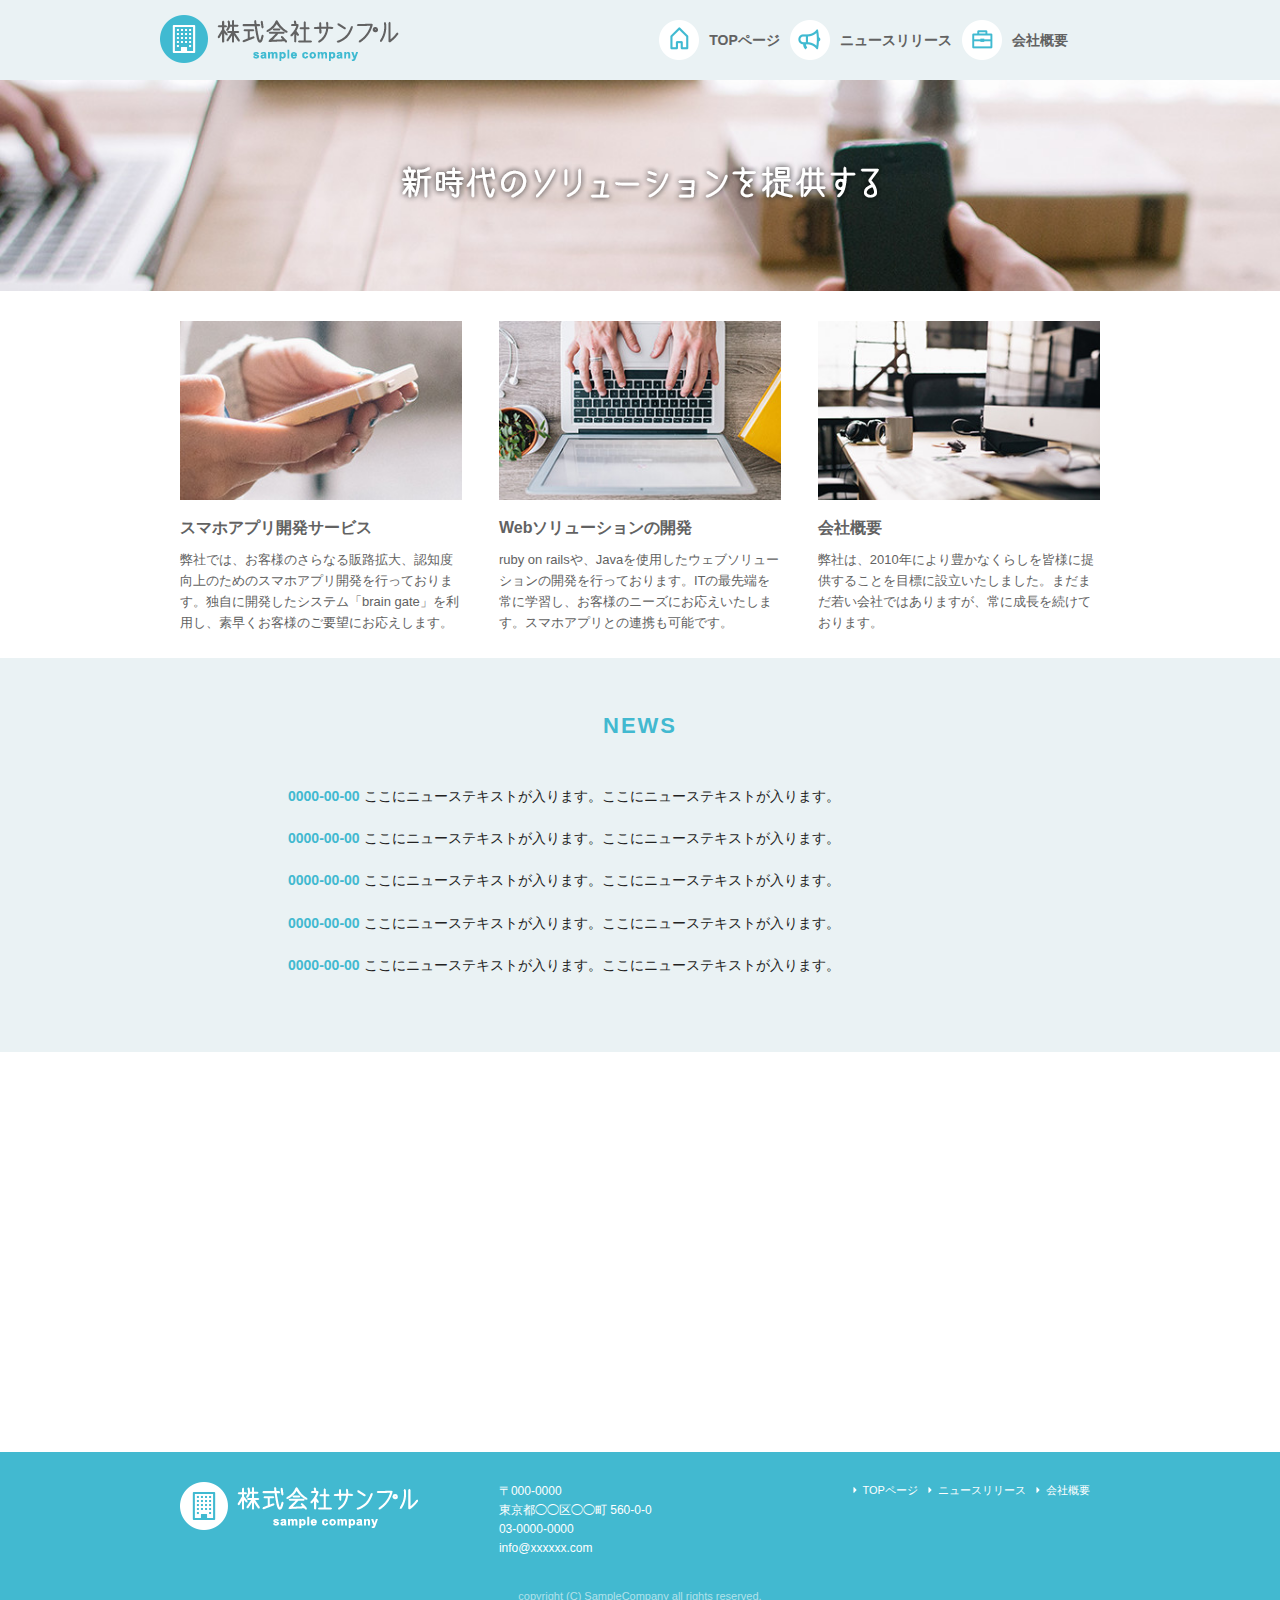
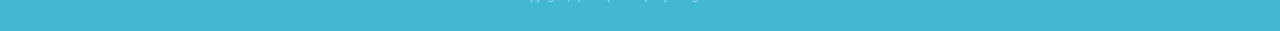
==== index.html @ c4a56c85 "first commit" ====
<!DOCTYPE html>
<html lang="ja">
<head>

  <!-- Basic Page Needs
  –––––––––––––––––––––––––––––––––––––––––––––––––– -->
  <meta charset="utf-8">
  <title>株式会社サンプル</title>
  <meta name="description" content="">
  <meta name="author" content="">

  <!-- Mobile Specific Metas
  –––––––––––––––––––––––––––––––––––––––––––––––––– -->
  <meta name="viewport" content="width=device-width, initial-scale=1">

  <!-- CSS
  –––––––––––––––––––––––––––––––––––––––––––––––––– -->
  <link rel="stylesheet" href="css/normalize.css">
  <link rel="stylesheet" href="css/skeleton.css">
  <link rel="stylesheet" href="css/sample.css">
  
  <!-- Favicon
  –––––––––––––––––––––––––––––––––––––––––––––––––– -->
  <link rel="icon" type="image/png" href="images/favicon.png">

</head>

<body>
<header>
  <div id="header_in" class="container">
    <div class="row">
      <div class="six columns logo">

       <a href="index.html"> <img class="u-max-full-width" src="images/top/logo.png" alt="株式会社サンプル" srcset="images/top/logo@2x.png 2x" /></a>

      </div>
      <div class="six columns navi">

        <div class="sp_navi">
          <img id="sp_navi_btn" class="u-max-full-width" src="images/top/sp_navi.png" alt="sp_navi" srcset="images/top/sp_navi@2x.png 2x" />

          <ul class="sp_navi_li">
            <li><a href="index.html">TOPページ</a></li>
            <li><a href="news.html">ニュースリリース</a></li>
            <li><a href="company.html">会社概要</a></li>
          </ul>
        </div>
        <!-- sp_navi -->
        
<div class="pc_navi">

  <ul class="pc_navi_li">
    <li class="navi_toppage"><a href="index.html">TOPページ</a></li>
    <li class="navi_news"><a href="news.html">ニュースリリース</a></li>
    <li class="navi_company"><a href="company.html">会社概要</a></li>
  </ul>

</div>
<!-- pc_navi -->
      </div>
    </div>
    <!-- row -->
  </div>
  <!-- header_in -->
</header>

<div id="cover_area">
  <div class="container">
    <div class="twelve columns">
      <img class="u-max-full-width" src="images/top/cover_read.png" alt="新時代のソリューションを提供する" srcset="images/top/cover_read@2x.png 2x" />
    </div>
  </div>
</div>
<!-- #cover -->

<div id="service_area">

  <div class="container">
    <div class="row">

      <div class="four columns">

        <img class="u-max-full-width" src="images/top/service_01.jpg" alt="スマホアプリ開発サービス" srcset="images/top/service_01@2x.jpg 2x" />

        <div class="service_title">スマホアプリ開発サービス</div>
        <p>弊社では、お客様のさらなる販路拡大、認知度向上のためのスマホアプリ開発を行っております。独自に開発したシステム「brain gate」を利用し、素早くお客様のご要望にお応えします。</p>

      </div><!-- column -->
      <div class="four columns">

        <img class="u-max-full-width" src="images/top/service_02.jpg" alt="Webソリューションの開発" srcset="images/top/service_02@2x.jpg 2x" />

        <div class="service_title">Webソリューションの開発</div>
        <p>ruby on railsや、Javaを使用したウェブソリューションの開発を行っております。ITの最先端を常に学習し、お客様のニーズにお応えいたします。スマホアプリとの連携も可能です。</p>

      </div><!-- column -->
      <div class="four columns">

        <img class="u-max-full-width" src="images/top/service_03.jpg" alt="会社概要" srcset="images/top/service_03@2x.jpg 2x" />

        <div class="service_title">会社概要</div>
        <p>弊社は、2010年により豊かなくらしを皆様に提供することを目標に設立いたしました。まだまだ若い会社ではありますが、常に成長を続けております。</p>

      </div><!-- column -->

    </div>
  </div>

</div>
<!-- #service_area -->

<div id="news_area">

  <div class="container">
    <div class="row">

      <div class="twelve columns">

        <div class="news_title">NEWS</div>

        <ul class="news_lists">
          <li><span>0000-00-00</span> ここにニューステキストが入ります。ここにニューステキストが入ります。</li>
          <li><span>0000-00-00</span> ここにニューステキストが入ります。ここにニューステキストが入ります。</li>
          <li><span>0000-00-00</span> ここにニューステキストが入ります。ここにニューステキストが入ります。</li>
          <li><span>0000-00-00</span> ここにニューステキストが入ります。ここにニューステキストが入ります。</li>
          <li><span>0000-00-00</span> ここにニューステキストが入ります。ここにニューステキストが入ります。</li>
        </ul>

      </div>

    </div>
  </div>

</div>
<!-- #news_area -->

<div id="googlemap_area">
  <script src="//maps.google.com/maps/api/js?key=AIzaSyBWyRD8Kq7V8aBU4rrot6uuLHcrFVmRZrw"></script>
  <script type="text/javascript">
  function googleMap() {
    var latlng = new google.maps.LatLng(35.6694293,139.7189323);/* 座標 */
    var myOptions = {
      zoom: 16, /*拡大比率*/
      center: latlng,
      scrollwheel: false,
      disableDoubleClickZoom: true,
      draggable: false,
      mapTypeControlOptions: { mapTypeIds: ['style', google.maps.MapTypeId.ROADMAP] }
    };
    var map = new google.maps.Map(document.getElementById('map1'), myOptions);
    /*アイコン設定*/
    var icon = new google.maps.MarkerImage('images/top/pin.png',/*画像url*/
        new google.maps.Size(48,56),/*アイコンサイズ*/
        new google.maps.Point(0,0)/*アイコン位置*/
    );
    var markerOptions = {
      position: latlng,
      map: map,
      icon: icon,
      title: '株式会社サンプル',/*タイトル*/
      animation: google.maps.Animation.DROP/*アニメーション*/
    };
    var marker = new google.maps.Marker(markerOptions);
    /*取得スタイルの貼り付け*/
    var styleOptions = [
      {
        "stylers": [
          { "hue": '#eaf2f4' }
        ]
      }
    ];
    var styledMapOptions = { name: '株式会社サンプル' }/*地図右上のタイトル*/
    var sampleType = new google.maps.StyledMapType(styleOptions, styledMapOptions);
    map.mapTypes.set('style', sampleType);
    map.setMapTypeId('style');
  };
  google.maps.event.addDomListener(window, 'load', function() {
      googleMap();
  });
  </script>
  <div id="map1" style="width:100%; height:400px; margin:0 auto;"></div>
</div>
<!-- #googlemap_area -->

<footer>
  <div class="container">
    <div class="row">
      <div class="four columns sp">
        <img class="u-max-full-width" src="images/top/footer_logo.png" alt="株式会社サンプル" srcset="images/top/footer_logo@2x.png 2x" />
      </div>
      <!-- columns -->
      <div class="four columns foot_address sp">
        〒000-0000<br />
        東京都◯◯区◯◯町 560-0-0<br />
        03-0000-0000<br />
        info@xxxxxx.com
      </div>
      <!-- columns -->
      <div class="four columns">
        <ul class="foot_navi">
          <li><a href="">TOPページ</a></li>
          <li><a href="">ニュースリリース</a></li>
          <li><a href="">会社概要</a></li>
        </ul>
      </div>
      <!-- columns -->
    </div>
    <!-- row -->

    <div class="row">
      <div class="twelve columns sp">
        <p class="copy">copyright (C) SampleCompany all rights reserved.</p>
      </div>
      <!-- columns -->
    </div>
    <!-- row -->
  </div>
</footer>
<!-- //footer -->
<script type="text/javascript" src="//ajax.googleapis.com/ajax/libs/jquery/1.10.2/jquery.min.js"></script>
<script>
  $(function(){
    $(document).ready(function(){

      $("#sp_navi_btn").click(function () {
        $(this).next().slideToggle();
      });

    });
  });

</script>



</body>

</html>
---- css/skeleton.css ----
/*
* Skeleton V2.0.4
* Copyright 2014, Dave Gamache
* www.getskeleton.com
* Free to use under the MIT license.
* http://www.opensource.org/licenses/mit-license.php
* 12/29/2014
*/


/* Table of contents
––––––––––––––––––––––––––––––––––––––––––––––––––
- Grid
- Base Styles
- Typography
- Links
- Buttons
- Forms
- Lists
- Code
- Tables
- Spacing
- Utilities
- Clearing
- Media Queries
*/


/* Grid
–––––––––––––––––––––––––––––––––––––––––––––––––– */
.container {
  position: relative;
  width: 100%;
  max-width: 960px;
  margin: 0 auto;
  padding: 0 20px;
  box-sizing: border-box; }
.column,
.columns {
  width: 100%;
  float: left;
  box-sizing: border-box; }

/* For devices larger than 400px */
@media (min-width: 400px) {
  .container {
    width: 85%;
    padding: 0; }
}

/* For devices larger than 550px */
@media (min-width: 550px) {
  .container {
    width: 80%; }
  .column,
  .columns {
    margin-left: 4%; }
  .column:first-child,
  .columns:first-child {
    margin-left: 0; }

  .one.column,
  .one.columns                    { width: 4.66666666667%; }
  .two.columns                    { width: 13.3333333333%; }
  .three.columns                  { width: 22%;            }
  .four.columns                   { width: 30.6666666667%; }
  .five.columns                   { width: 39.3333333333%; }
  .six.columns                    { width: 48%;            }
  .seven.columns                  { width: 56.6666666667%; }
  .eight.columns                  { width: 65.3333333333%; }
  .nine.columns                   { width: 74.0%;          }
  .ten.columns                    { width: 82.6666666667%; }
  .eleven.columns                 { width: 91.3333333333%; }
  .twelve.columns                 { width: 100%; margin-left: 0; }

  .one-third.column               { width: 30.6666666667%; }
  .two-thirds.column              { width: 65.3333333333%; }

  .one-half.column                { width: 48%; }

  /* Offsets */
  .offset-by-one.column,
  .offset-by-one.columns          { margin-left: 8.66666666667%; }
  .offset-by-two.column,
  .offset-by-two.columns          { margin-left: 17.3333333333%; }
  .offset-by-three.column,
  .offset-by-three.columns        { margin-left: 26%;            }
  .offset-by-four.column,
  .offset-by-four.columns         { margin-left: 34.6666666667%; }
  .offset-by-five.column,
  .offset-by-five.columns         { margin-left: 43.3333333333%; }
  .offset-by-six.column,
  .offset-by-six.columns          { margin-left: 52%;            }
  .offset-by-seven.column,
  .offset-by-seven.columns        { margin-left: 60.6666666667%; }
  .offset-by-eight.column,
  .offset-by-eight.columns        { margin-left: 69.3333333333%; }
  .offset-by-nine.column,
  .offset-by-nine.columns         { margin-left: 78.0%;          }
  .offset-by-ten.column,
  .offset-by-ten.columns          { margin-left: 86.6666666667%; }
  .offset-by-eleven.column,
  .offset-by-eleven.columns       { margin-left: 95.3333333333%; }

  .offset-by-one-third.column,
  .offset-by-one-third.columns    { margin-left: 34.6666666667%; }
  .offset-by-two-thirds.column,
  .offset-by-two-thirds.columns   { margin-left: 69.3333333333%; }

  .offset-by-one-half.column,
  .offset-by-one-half.columns     { margin-left: 52%; }

}


/* Base Styles
–––––––––––––––––––––––––––––––––––––––––––––––––– */
/* NOTE
html is set to 62.5% so that all the REM measurements throughout Skeleton
are based on 10px sizing. So basically 1.5rem = 15px :) */
html {
  font-size: 62.5%; }
body {
  font-size: 1.5em; /* currently ems cause chrome bug misinterpreting rems on body element */
  line-height: 1.6;
  font-weight: 400;
  font-family: "Raleway", "HelveticaNeue", "Helvetica Neue", Helvetica, Arial, sans-serif;
  color: #222; }


/* Typography
–––––––––––––––––––––––––––––––––––––––––––––––––– */
h1, h2, h3, h4, h5, h6 {
  margin-top: 0;
  margin-bottom: 2rem;
  font-weight: 300; }
h1 { font-size: 4.0rem; line-height: 1.2;  letter-spacing: -.1rem;}
h2 { font-size: 3.6rem; line-height: 1.25; letter-spacing: -.1rem; }
h3 { font-size: 3.0rem; line-height: 1.3;  letter-spacing: -.1rem; }
h4 { font-size: 2.4rem; line-height: 1.35; letter-spacing: -.08rem; }
h5 { font-size: 1.8rem; line-height: 1.5;  letter-spacing: -.05rem; }
h6 { font-size: 1.5rem; line-height: 1.6;  letter-spacing: 0; }

/* Larger than phablet */
@media (min-width: 550px) {
  h1 { font-size: 5.0rem; }
  h2 { font-size: 4.2rem; }
  h3 { font-size: 3.6rem; }
  h4 { font-size: 3.0rem; }
  h5 { font-size: 2.4rem; }
  h6 { font-size: 1.5rem; }
}

p {
  margin-top: 0; }


/* Links
–––––––––––––––––––––––––––––––––––––––––––––––––– */
a {
  color: #1EAEDB; }
a:hover {
  color: #0FA0CE; }


/* Buttons
–––––––––––––––––––––––––––––––––––––––––––––––––– */
.button,
button,
input[type="submit"],
input[type="reset"],
input[type="button"] {
  display: inline-block;
  height: 38px;
  padding: 0 30px;
  color: #555;
  text-align: center;
  font-size: 11px;
  font-weight: 600;
  line-height: 38px;
  letter-spacing: .1rem;
  text-transform: uppercase;
  text-decoration: none;
  white-space: nowrap;
  background-color: transparent;
  border-radius: 4px;
  border: 1px solid #bbb;
  cursor: pointer;
  box-sizing: border-box; }
.button:hover,
button:hover,
input[type="submit"]:hover,
input[type="reset"]:hover,
input[type="button"]:hover,
.button:focus,
button:focus,
input[type="submit"]:focus,
input[type="reset"]:focus,
input[type="button"]:focus {
  color: #333;
  border-color: #888;
  outline: 0; }
.button.button-primary,
button.button-primary,
input[type="submit"].button-primary,
input[type="reset"].button-primary,
input[type="button"].button-primary {
  color: #FFF;
  background-color: #33C3F0;
  border-color: #33C3F0; }
.button.button-primary:hover,
button.button-primary:hover,
input[type="submit"].button-primary:hover,
input[type="reset"].button-primary:hover,
input[type="button"].button-primary:hover,
.button.button-primary:focus,
button.button-primary:focus,
input[type="submit"].button-primary:focus,
input[type="reset"].button-primary:focus,
input[type="button"].button-primary:focus {
  color: #FFF;
  background-color: #1EAEDB;
  border-color: #1EAEDB; }


/* Forms
–––––––––––––––––––––––––––––––––––––––––––––––––– */
input[type="email"],
input[type="number"],
input[type="search"],
input[type="text"],
input[type="tel"],
input[type="url"],
input[type="password"],
textarea,
select {
  height: 38px;
  padding: 6px 10px; /* The 6px vertically centers text on FF, ignored by Webkit */
  background-color: #fff;
  border: 1px solid #D1D1D1;
  border-radius: 4px;
  box-shadow: none;
  box-sizing: border-box; }
/* Removes awkward default styles on some inputs for iOS */
input[type="email"],
input[type="number"],
input[type="search"],
input[type="text"],
input[type="tel"],
input[type="url"],
input[type="password"],
textarea {
  -webkit-appearance: none;
     -moz-appearance: none;
          appearance: none; }
textarea {
  min-height: 65px;
  padding-top: 6px;
  padding-bottom: 6px; }
input[type="email"]:focus,
input[type="number"]:focus,
input[type="search"]:focus,
input[type="text"]:focus,
input[type="tel"]:focus,
input[type="url"]:focus,
input[type="password"]:focus,
textarea:focus,
select:focus {
  border: 1px solid #33C3F0;
  outline: 0; }
label,
legend {
  display: block;
  margin-bottom: .5rem;
  font-weight: 600; }
fieldset {
  padding: 0;
  border-width: 0; }
input[type="checkbox"],
input[type="radio"] {
  display: inline; }
label > .label-body {
  display: inline-block;
  margin-left: .5rem;
  font-weight: normal; }


/* Lists
–––––––––––––––––––––––––––––––––––––––––––––––––– */
ul {
  list-style: circle inside; }
ol {
  list-style: decimal inside; }
ol, ul {
  padding-left: 0;
  margin-top: 0; }
ul ul,
ul ol,
ol ol,
ol ul {
  margin: 1.5rem 0 1.5rem 3rem;
  font-size: 90%; }
li {
  margin-bottom: 1rem; }


/* Code
–––––––––––––––––––––––––––––––––––––––––––––––––– */
code {
  padding: .2rem .5rem;
  margin: 0 .2rem;
  font-size: 90%;
  white-space: nowrap;
  background: #F1F1F1;
  border: 1px solid #E1E1E1;
  border-radius: 4px; }
pre > code {
  display: block;
  padding: 1rem 1.5rem;
  white-space: pre; }


/* Tables
–––––––––––––––––––––––––––––––––––––––––––––––––– */
th,
td {
  padding: 12px 15px;
  text-align: left;
  border-bottom: 1px solid #E1E1E1; }
th:first-child,
td:first-child {
  padding-left: 0; }
th:last-child,
td:last-child {
  padding-right: 0; }


/* Spacing
–––––––––––––––––––––––––––––––––––––––––––––––––– */
button,
.button {
  margin-bottom: 1rem; }
input,
textarea,
select,
fieldset {
  margin-bottom: 1.5rem; }
pre,
blockquote,
dl,
figure,
table,
p,
ul,
ol,
form {
  margin-bottom: 2.5rem; }


/* Utilities
–––––––––––––––––––––––––––––––––––––––––––––––––– */
.u-full-width {
  width: 100%;
  box-sizing: border-box; }
.u-max-full-width {
  max-width: 100%;
  box-sizing: border-box; }
.u-pull-right {
  float: right; }
.u-pull-left {
  float: left; }


/* Misc
–––––––––––––––––––––––––––––––––––––––––––––––––– */
hr {
  margin-top: 3rem;
  margin-bottom: 3.5rem;
  border-width: 0;
  border-top: 1px solid #E1E1E1; }


/* Clearing
–––––––––––––––––––––––––––––––––––––––––––––––––– */

/* Self Clearing Goodness */
.container:after,
.row:after,
.u-cf {
  content: "";
  display: table;
  clear: both; }


/* Media Queries
–––––––––––––––––––––––––––––––––––––––––––––––––– */
/*
Note: The best way to structure the use of media queries is to create the queries
near the relevant code. For example, if you wanted to change the styles for buttons
on small devices, paste the mobile query code up in the buttons section and style it
there.
*/


/* Larger than mobile */
@media (min-width: 400px) {}

/* Larger than phablet (also point when grid becomes active) */
@media (min-width: 550px) {}

/* Larger than tablet */
@media (min-width: 750px) {}

/* Larger than desktop */
@media (min-width: 1000px) {}

/* Larger than Desktop HD */
@media (min-width: 1200px) {}
---- css/sample.css ----
html {
  font-size: 62.5%; }

header {
  background: #eaf2f4; }
  header #header_in {
    padding-top: 10px;
    padding-bottom: 4px; }
  @media (max-width: 550px) {
    header .logo {
      width: 190px; }
    header .navi {
      width: 40px;
      float: right; } }
  header .sp_navi_li {
    width: 180px;
    position: absolute;
    top: 50px;
    right: 2%;
    border: 1px solid #eee;
    background: white;
    margin: 0;
    padding: 0;
    display: none;
    z-index: 100; }
    header .sp_navi_li li {
      list-style: none;
      margin: 0;
      padding: 0; }
      header .sp_navi_li li a {
        display: block;
        padding: 10px 8px;
        border-bottom: 1px solid #eee;
        font-size: 14px;
        text-decoration: none; }
  @media (min-width: 551px) {
    header .sp_navi {
      display: none; }
    header #header_in {
      padding: 15px 0 10px 0; }
    header .pc_navi_li {
      margin: 0;
      padding: 0; }
      header .pc_navi_li li {
        list-style: none;
        margin: 5px 0 0 0;
        padding: 0; }
        header .pc_navi_li li a {
          color: #626262;
          text-decoration: none;
          font-weight: bold;
          font-size: 14px;
          font-size: 1.4rem;
          float: left;
          padding-right: 10px; }
        header .pc_navi_li li a:hover {
          color: #42b9d0; }
      header .pc_navi_li li.navi_toppage a {
        background-repeat: no-repeat;
        display: inline-block;
        line-height: 40px;
        padding-left: 50px;
        background-image: url("../images/top/navi_top.png");
        background-size: 40px 40px; } }
    @media screen and (min-width: 551px) and (-webkit-min-device-pixel-ratio: 2), (min-width: 551px) and (min-resolution: 2dppx) {
      header .pc_navi_li li.navi_toppage a {
        background-image: url("../images/top/navi_top@2x.png"); } }
  @media (min-width: 551px) {
      header .pc_navi_li li.navi_news a {
        background-repeat: no-repeat;
        display: inline-block;
        line-height: 40px;
        padding-left: 50px;
        background-image: url("../images/top/navi_news.png");
        background-size: 40px 40px; } }
    @media screen and (min-width: 551px) and (-webkit-min-device-pixel-ratio: 2), (min-width: 551px) and (min-resolution: 2dppx) {
      header .pc_navi_li li.navi_news a {
        background-image: url("../images/top/navi_news@2x.png"); } }
  @media (min-width: 551px) {
      header .pc_navi_li li.navi_company a {
        background-repeat: no-repeat;
        display: inline-block;
        line-height: 40px;
        padding-left: 50px;
        background-image: url("../images/top/navi_company.png");
        background-size: 40px 40px; } }
    @media screen and (min-width: 551px) and (-webkit-min-device-pixel-ratio: 2), (min-width: 551px) and (min-resolution: 2dppx) {
      header .pc_navi_li li.navi_company a {
        background-image: url("../images/top/navi_company@2x.png"); } }

  @media (max-width: 550px) {
    header .pc_navi {
      display: none; } }
  @media (max-width: 550px) {
    header .logo {
      width: 190px; }
    header .navi {
      width: 40px;
      float: right; } }

#cover_area {
  text-align: center;
  padding: 80px 0;
  background-image: url("../images/top/cover.jpg");
  background-size: cover; }
  @media screen and (-webkit-min-device-pixel-ratio: 2), (min-resolution: 2dppx) {
    #cover_area {
      background-image: url("../images/top/cover@2x.jpg"); } }

@media (min-width: 551px) {
  text-align: left;
  height: 420px;
  padding: 0;
  img {
    margin-top: 180px;
    margin-left: 70px; } }
#service_area {
  padding-top: 20px; }
  @media (min-width: 551px) {
    #service_area {
      padding-top: 30px; } }
  #service_area .columns {
    color: #626262; }
    #service_area .columns .service_title {
      font-size: 18px;
      font-size: 1.8rem;
      font-weight: bold;
      margin-top: 8px; }
    #service_area .columns p {
      font-size: 15px;
      font-size: 1.5rem;
      margin-top: 10px; }
    @media (min-width: 551px) {
      #service_area .columns .service_title {
        font-size: 16px;
        font-size: 1.6rem; }
      #service_area .columns p {
        font-size: 13px;
        font-size: 1.3rem; } }

#news_area {
  background-color: #eaf2f4; }
  @media (min-width: 551px) {
    #news_area .container {
      padding: 0px 10% 50px 10%; } }
  #news_area .news_title {
    text-align: center;
    font-size: 26px;
    font-size: 2.6rem;
    color: #42b9d0;
    padding: 15px 0 10px 0;
    font-weight: bold;
    letter-spacing: 0.2rem; }
  #news_area .news_lists li {
    list-style: none;
    font-size: 15px;
    font-size: 1.5rem; }
    #news_area .news_lists li span {
      color: #42b9d0;
      font-weight: bold;
      display: block;
      margin-bottom: 3px; }
  @media (min-width: 551px) {
    #news_area .news_title {
      font-size: 22px;
      font-size: 2.2rem;
      padding: 50px 0 41px 0; }
    #news_area .news_lists li {
      font-size: 14px;
      font-size: 1.4rem;
      margin-bottom: 20px; }
      #news_area .news_lists li span {
        display: inline;
        margin-bottom: 0px; } }

footer {
  background-color: #42b9d0;
  color: #fff;
  padding-top: 20px; }
  @media (max-width: 550px) {
    footer .container {
      margin: 0;
      padding: 0; }
    footer .sp {
      padding: 0 6%;
      margin: 0 auto; }
    footer .foot_navi {
      margin-top: 20px; }
      footer .foot_navi li {
        list-style: none;
        margin-bottom: 1px; }
        footer .foot_navi li a {
          color: #42b9d0;
          background-color: #eaf2f4;
          display: block;
          text-align: center;
          font-weight: bold;
          text-decoration: none;
          font-size: 16px;
          font-size: 1.6rem;
          padding: 16px 0; } }
  footer .foot_address {
    font-size: 16px;
    font-size: 1.6rem;
    padding-top: 10px; }
  footer .copy {
    text-align: center;
    font-size: 11px;
    font-size: 1.1rem;
    color: #b2e1ea; }
  @media (min-width: 551px) {
    footer {
      padding-top: 30px; }
      footer .foot_address {
        padding: 0px;
        font-size: 12px;
        font-size: 1.2rem; }
      footer .foot_navi {
        float: right; }
        footer .foot_navi li {
          list-style: none;
          background-repeat: no-repeat;
          background-position: left center;
          display: inline-block;
          float: left;
          margin-right: 10px;
          font-size: 11px;
          font-size: 1.1rem;
          background-image: url("../images/top/foot_arroehead.png");
          background-size: 4px 6px; } }
      @media screen and (min-width: 551px) and (-webkit-min-device-pixel-ratio: 2), (min-width: 551px) and (min-resolution: 2dppx) {
        footer .foot_navi li {
          background-image: url("../images/top/foot_arroehead@2x.png"); } }
  @media (min-width: 551px) {
        footer .foot_navi a {
          color: white;
          padding-left: 10px;
          text-decoration: none; }
        footer .foot_navi a:hover {
          color: #eaf2f4; }
      footer .copy {
        margin-top: 30px; } }

h1 {
  margin: 0;
  padding: 0; }

div {
  display: block; }

#sub_cover {
  background-image: url("../images/news/sub_cover.jpg");
  background-size: cover;
  padding: 40px 0; }

@media screen and (-webkit-min-device-pixel-ratio: 2), (min-resolution: 2dppx) {
  background-image: url("../images/news/sub_cover@2x.jpg"); }
@media (min-width: 550px) {
  #sub_cover {
    padding: 80px; } }
h2 {
  text-align: center;
  color: white;
  font-size: 1.6rem;
  font-weight: bold;
  margin: 0;
  letter-spacing: 0.2rem; }

@media (min-width: 550px) {
  h2 {
    font-size: 3.2rem; } }
.container {
  position: relative;
  width: 100%;
  max-width: 960px;
  margin: 0 auto;
  padding: 0 20px;
  box-sizing: border-box; }

#contents {
  padding-top: 20px; }
  #contents #main h2 {
    color: #42b9d0;
    border-bottom: 3px solid;
    font-size: 1.5rem;
    font-weight: bold;
    padding-bottom: 15px; }
    #contents #main h2 .company_title {
      margin-bottom: 0px; }
  #contents #main .news_li {
    font-size: 1.5rem; }
    #contents #main .news_li li {
      list-style: none; }
    #contents #main .news_li li span {
      color: #42b9d0;
      display: block;
      font-weight: bold;
      margin-bottom: 3px; }
  #contents #sidebar {
    padding-bottom: 20px; }
    @media (max-width: 550px) {
      #contents #sidebar .pc_sidemenu {
        display: none; } }

@media (min-width: 550px) {
  #contents {
    padding-top: 35px;
    padding-bottom: 70px; } }
.pc_sidemenu h3 {
  color: #42b9d0;
  font-size: 1.4rem;
  letter-spacing: 0.2rem;
  font-weight: bold;
  background-color: #f3f9fb;
  padding: 15px;
  margin-bottom: 0px; }
.pc_sidemenu li {
  list-style: none;
  display: block;
  border-bottom: 1px solid #e5e5e5;
  background-repeat: no-repeat;
  background-position: 8px center;
  margin-bottom: 0px;
  padding: 10px 10px 10px 20px;
  background-image: url("../images/news/side_arrow.png");
  background-size: 4px 8px; }
  .pc_sidemenu li a {
    color: #339fd1;
    text-decoration: none; }

th {
  padding-right: 20px; }

th, td {
  padding: 20px 0;
  color: #626262;
  font-size: 1.4rem; }

/*# sourceMappingURL=sample.css.map */
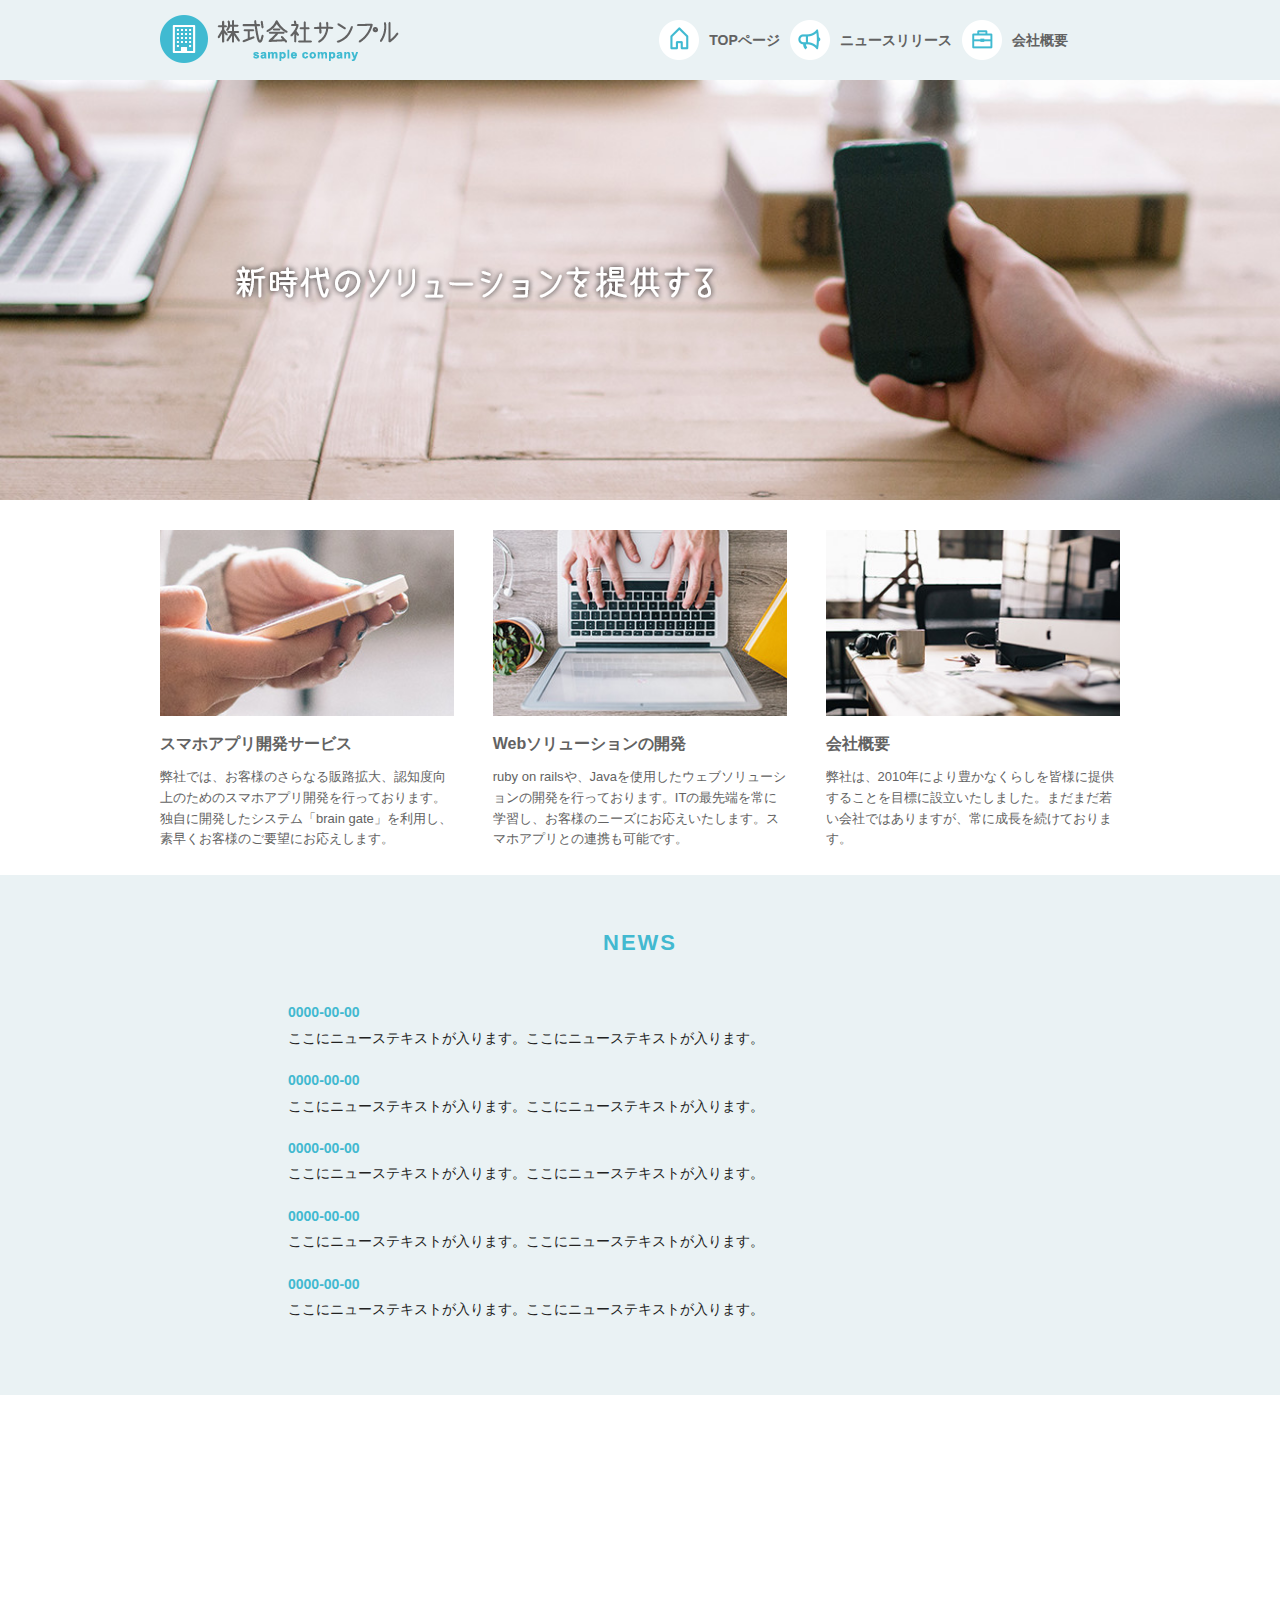
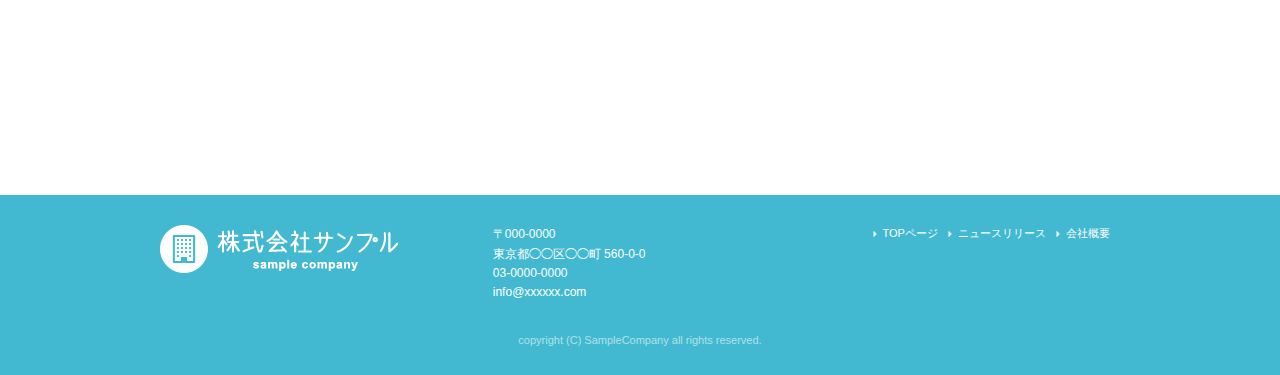
==== commit 22b666c7: "fixed" ====
--- a/index.html
+++ b/index.html
@@ -1,5 +1,6 @@
 <!DOCTYPE html>
 <html lang="ja">
+
 <head>
 
   <!-- Basic Page Needs
@@ -18,7 +19,7 @@
   <link rel="stylesheet" href="css/normalize.css">
   <link rel="stylesheet" href="css/skeleton.css">
   <link rel="stylesheet" href="css/sample.css">
-  
+
   <!-- Favicon
   –––––––––––––––––––––––––––––––––––––––––––––––––– -->
   <link rel="icon" type="image/png" href="images/favicon.png">
@@ -26,213 +27,213 @@
 </head>
 
 <body>
-<header>
-  <div id="header_in" class="container">
-    <div class="row">
-      <div class="six columns logo">
-
-       <a href="index.html"> <img class="u-max-full-width" src="images/top/logo.png" alt="株式会社サンプル" srcset="images/top/logo@2x.png 2x" /></a>
-
-      </div>
-      <div class="six columns navi">
-
-        <div class="sp_navi">
-          <img id="sp_navi_btn" class="u-max-full-width" src="images/top/sp_navi.png" alt="sp_navi" srcset="images/top/sp_navi@2x.png 2x" />
-
-          <ul class="sp_navi_li">
+  <header>
+    <div id="header_in" class="container">
+      <div class="row">
+        <div class="six columns logo">
+
+          <a href="index.html"> <img class="u-max-full-width" src="images/top/logo.png" alt="株式会社サンプル" srcset="images/top/logo@2x.png 2x" /></a>
+
+        </div>
+        <div class="six columns navi">
+
+          <div class="sp_navi">
+            <img id="sp_navi_btn" class="u-max-full-width" src="images/top/sp_navi.png" alt="sp_navi" srcset="images/top/sp_navi@2x.png 2x" />
+
+            <ul class="sp_navi_li">
+              <li><a href="index.html">TOPページ</a></li>
+              <li><a href="news.html">ニュースリリース</a></li>
+              <li><a href="company.html">会社概要</a></li>
+            </ul>
+          </div>
+          <!-- sp_navi -->
+
+          <div class="pc_navi">
+
+            <ul class="pc_navi_li">
+              <li class="navi_toppage"><a href="index.html">TOPページ</a></li>
+              <li class="navi_news"><a href="news.html">ニュースリリース</a></li>
+              <li class="navi_company"><a href="company.html">会社概要</a></li>
+            </ul>
+
+          </div>
+          <!-- pc_navi -->
+        </div>
+      </div>
+      <!-- row -->
+    </div>
+    <!-- header_in -->
+  </header>
+
+  <div id="cover_area">
+    <div class="container">
+      <div class="twelve columns">
+        <img class="u-max-full-width" src="images/top/cover_read.png" alt="新時代のソリューションを提供する" srcset="images/top/cover_read@2x.png 2x" />
+      </div>
+    </div>
+  </div>
+  <!-- #cover -->
+
+  <div id="service_area">
+
+    <div class="container">
+      <div class="row">
+
+        <div class="four columns">
+
+          <img class="u-max-full-width" src="images/top/service_01.jpg" alt="スマホアプリ開発サービス" srcset="images/top/service_01@2x.jpg 2x" />
+
+          <div class="service_title">スマホアプリ開発サービス</div>
+          <p>弊社では、お客様のさらなる販路拡大、認知度向上のためのスマホアプリ開発を行っております。独自に開発したシステム「brain gate」を利用し、素早くお客様のご要望にお応えします。</p>
+
+        </div>
+        <!-- column -->
+        <div class="four columns">
+
+          <img class="u-max-full-width" src="images/top/service_02.jpg" alt="Webソリューションの開発" srcset="images/top/service_02@2x.jpg 2x" />
+
+          <div class="service_title">Webソリューションの開発</div>
+          <p>ruby on railsや、Javaを使用したウェブソリューションの開発を行っております。ITの最先端を常に学習し、お客様のニーズにお応えいたします。スマホアプリとの連携も可能です。</p>
+
+        </div>
+        <!-- column -->
+        <div class="four columns">
+
+          <img class="u-max-full-width" src="images/top/service_03.jpg" alt="会社概要" srcset="images/top/service_03@2x.jpg 2x" />
+
+          <div class="service_title">会社概要</div>
+          <p>弊社は、2010年により豊かなくらしを皆様に提供することを目標に設立いたしました。まだまだ若い会社ではありますが、常に成長を続けております。</p>
+
+        </div>
+        <!-- column -->
+
+      </div>
+    </div>
+
+  </div>
+  <!-- #service_area -->
+
+  <div id="news_area">
+
+    <div class="container">
+      <div class="row">
+
+        <div class="twelve columns">
+
+          <div class="news_title">NEWS</div>
+
+          <ul class="news_lists">
+            <li><span>0000-00-00</span> ここにニューステキストが入ります。ここにニューステキストが入ります。</li>
+            <li><span>0000-00-00</span> ここにニューステキストが入ります。ここにニューステキストが入ります。</li>
+            <li><span>0000-00-00</span> ここにニューステキストが入ります。ここにニューステキストが入ります。</li>
+            <li><span>0000-00-00</span> ここにニューステキストが入ります。ここにニューステキストが入ります。</li>
+            <li><span>0000-00-00</span> ここにニューステキストが入ります。ここにニューステキストが入ります。</li>
+          </ul>
+
+        </div>
+
+      </div>
+    </div>
+
+  </div>
+  <!-- #news_area -->
+
+  <div id="googlemap_area">
+    <script src="//maps.google.com/maps/api/js?key=AIzaSyBWyRD8Kq7V8aBU4rrot6uuLHcrFVmRZrw"></script>
+    <script type="text/javascript">
+      function googleMap() {
+        var latlng = new google.maps.LatLng(35.6694293, 139.7189323); /* 座標 */
+        var myOptions = {
+          zoom: 16,
+          /*拡大比率*/
+          center: latlng,
+          scrollwheel: false,
+          disableDoubleClickZoom: true,
+          draggable: false,
+          mapTypeControlOptions: { mapTypeIds: ['style', google.maps.MapTypeId.ROADMAP] }
+        };
+        var map = new google.maps.Map(document.getElementById('map1'), myOptions);
+        /*アイコン設定*/
+        var icon = new google.maps.MarkerImage('images/top/pin.png', /*画像url*/
+          new google.maps.Size(48, 56), /*アイコンサイズ*/
+          new google.maps.Point(0, 0) /*アイコン位置*/
+        );
+        var markerOptions = {
+          position: latlng,
+          map: map,
+          icon: icon,
+          title: '株式会社サンプル',
+          /*タイトル*/
+          animation: google.maps.Animation.DROP /*アニメーション*/
+        };
+        var marker = new google.maps.Marker(markerOptions);
+        /*取得スタイルの貼り付け*/
+        var styleOptions = [{
+          "stylers": [
+            { "hue": '#eaf2f4' }
+          ]
+        }];
+        var styledMapOptions = { name: '株式会社サンプル' } /*地図右上のタイトル*/
+        var sampleType = new google.maps.StyledMapType(styleOptions, styledMapOptions);
+        map.mapTypes.set('style', sampleType);
+        map.setMapTypeId('style');
+      };
+      google.maps.event.addDomListener(window, 'load', function() {
+        googleMap();
+      });
+    </script>
+    <div id="map1" style="width:100%; height:400px; margin:0 auto;"></div>
+  </div>
+  <!-- #googlemap_area -->
+
+  <footer>
+    <div class="container">
+      <div class="row">
+        <div class="four columns sp">
+          <img class="u-max-full-width" src="images/top/footer_logo.png" alt="株式会社サンプル" srcset="images/top/footer_logo@2x.png 2x" />
+        </div>
+        <!-- columns -->
+        <div class="four columns foot_address sp">
+          〒000-0000<br /> 東京都◯◯区◯◯町 560-0-0<br /> 03-0000-0000
+          <br /> info@xxxxxx.com
+        </div>
+        <!-- columns -->
+        <div class="four columns">
+          <ul class="foot_navi">
             <li><a href="index.html">TOPページ</a></li>
             <li><a href="news.html">ニュースリリース</a></li>
             <li><a href="company.html">会社概要</a></li>
           </ul>
         </div>
-        <!-- sp_navi -->
-        
-<div class="pc_navi">
-
-  <ul class="pc_navi_li">
-    <li class="navi_toppage"><a href="index.html">TOPページ</a></li>
-    <li class="navi_news"><a href="news.html">ニュースリリース</a></li>
-    <li class="navi_company"><a href="company.html">会社概要</a></li>
-  </ul>
-
-</div>
-<!-- pc_navi -->
-      </div>
-    </div>
-    <!-- row -->
-  </div>
-  <!-- header_in -->
-</header>
-
-<div id="cover_area">
-  <div class="container">
-    <div class="twelve columns">
-      <img class="u-max-full-width" src="images/top/cover_read.png" alt="新時代のソリューションを提供する" srcset="images/top/cover_read@2x.png 2x" />
-    </div>
-  </div>
-</div>
-<!-- #cover -->
-
-<div id="service_area">
-
-  <div class="container">
-    <div class="row">
-
-      <div class="four columns">
-
-        <img class="u-max-full-width" src="images/top/service_01.jpg" alt="スマホアプリ開発サービス" srcset="images/top/service_01@2x.jpg 2x" />
-
-        <div class="service_title">スマホアプリ開発サービス</div>
-        <p>弊社では、お客様のさらなる販路拡大、認知度向上のためのスマホアプリ開発を行っております。独自に開発したシステム「brain gate」を利用し、素早くお客様のご要望にお応えします。</p>
-
-      </div><!-- column -->
-      <div class="four columns">
-
-        <img class="u-max-full-width" src="images/top/service_02.jpg" alt="Webソリューションの開発" srcset="images/top/service_02@2x.jpg 2x" />
-
-        <div class="service_title">Webソリューションの開発</div>
-        <p>ruby on railsや、Javaを使用したウェブソリューションの開発を行っております。ITの最先端を常に学習し、お客様のニーズにお応えいたします。スマホアプリとの連携も可能です。</p>
-
-      </div><!-- column -->
-      <div class="four columns">
-
-        <img class="u-max-full-width" src="images/top/service_03.jpg" alt="会社概要" srcset="images/top/service_03@2x.jpg 2x" />
-
-        <div class="service_title">会社概要</div>
-        <p>弊社は、2010年により豊かなくらしを皆様に提供することを目標に設立いたしました。まだまだ若い会社ではありますが、常に成長を続けております。</p>
-
-      </div><!-- column -->
-
-    </div>
-  </div>
-
-</div>
-<!-- #service_area -->
-
-<div id="news_area">
-
-  <div class="container">
-    <div class="row">
-
-      <div class="twelve columns">
-
-        <div class="news_title">NEWS</div>
-
-        <ul class="news_lists">
-          <li><span>0000-00-00</span> ここにニューステキストが入ります。ここにニューステキストが入ります。</li>
-          <li><span>0000-00-00</span> ここにニューステキストが入ります。ここにニューステキストが入ります。</li>
-          <li><span>0000-00-00</span> ここにニューステキストが入ります。ここにニューステキストが入ります。</li>
-          <li><span>0000-00-00</span> ここにニューステキストが入ります。ここにニューステキストが入ります。</li>
-          <li><span>0000-00-00</span> ここにニューステキストが入ります。ここにニューステキストが入ります。</li>
-        </ul>
-
-      </div>
-
-    </div>
-  </div>
-
-</div>
-<!-- #news_area -->
-
-<div id="googlemap_area">
-  <script src="//maps.google.com/maps/api/js?key=AIzaSyBWyRD8Kq7V8aBU4rrot6uuLHcrFVmRZrw"></script>
-  <script type="text/javascript">
-  function googleMap() {
-    var latlng = new google.maps.LatLng(35.6694293,139.7189323);/* 座標 */
-    var myOptions = {
-      zoom: 16, /*拡大比率*/
-      center: latlng,
-      scrollwheel: false,
-      disableDoubleClickZoom: true,
-      draggable: false,
-      mapTypeControlOptions: { mapTypeIds: ['style', google.maps.MapTypeId.ROADMAP] }
-    };
-    var map = new google.maps.Map(document.getElementById('map1'), myOptions);
-    /*アイコン設定*/
-    var icon = new google.maps.MarkerImage('images/top/pin.png',/*画像url*/
-        new google.maps.Size(48,56),/*アイコンサイズ*/
-        new google.maps.Point(0,0)/*アイコン位置*/
-    );
-    var markerOptions = {
-      position: latlng,
-      map: map,
-      icon: icon,
-      title: '株式会社サンプル',/*タイトル*/
-      animation: google.maps.Animation.DROP/*アニメーション*/
-    };
-    var marker = new google.maps.Marker(markerOptions);
-    /*取得スタイルの貼り付け*/
-    var styleOptions = [
-      {
-        "stylers": [
-          { "hue": '#eaf2f4' }
-        ]
-      }
-    ];
-    var styledMapOptions = { name: '株式会社サンプル' }/*地図右上のタイトル*/
-    var sampleType = new google.maps.StyledMapType(styleOptions, styledMapOptions);
-    map.mapTypes.set('style', sampleType);
-    map.setMapTypeId('style');
-  };
-  google.maps.event.addDomListener(window, 'load', function() {
-      googleMap();
-  });
+        <!-- columns -->
+      </div>
+      <!-- row -->
+
+      <div class="row">
+        <div class="twelve columns sp">
+          <p class="copy">copyright (C) SampleCompany all rights reserved.</p>
+        </div>
+        <!-- columns -->
+      </div>
+      <!-- row -->
+    </div>
+  </footer>
+  <!-- //footer -->
+  <script type="text/javascript" src="//ajax.googleapis.com/ajax/libs/jquery/1.10.2/jquery.min.js"></script>
+  <script>
+    $(function() {
+      $(document).ready(function() {
+
+        $("#sp_navi_btn").click(function() {
+          $(this).next().slideToggle();
+        });
+
+      });
+    });
   </script>
-  <div id="map1" style="width:100%; height:400px; margin:0 auto;"></div>
-</div>
-<!-- #googlemap_area -->
-
-<footer>
-  <div class="container">
-    <div class="row">
-      <div class="four columns sp">
-        <img class="u-max-full-width" src="images/top/footer_logo.png" alt="株式会社サンプル" srcset="images/top/footer_logo@2x.png 2x" />
-      </div>
-      <!-- columns -->
-      <div class="four columns foot_address sp">
-        〒000-0000<br />
-        東京都◯◯区◯◯町 560-0-0<br />
-        03-0000-0000<br />
-        info@xxxxxx.com
-      </div>
-      <!-- columns -->
-      <div class="four columns">
-        <ul class="foot_navi">
-          <li><a href="">TOPページ</a></li>
-          <li><a href="">ニュースリリース</a></li>
-          <li><a href="">会社概要</a></li>
-        </ul>
-      </div>
-      <!-- columns -->
-    </div>
-    <!-- row -->
-
-    <div class="row">
-      <div class="twelve columns sp">
-        <p class="copy">copyright (C) SampleCompany all rights reserved.</p>
-      </div>
-      <!-- columns -->
-    </div>
-    <!-- row -->
-  </div>
-</footer>
-<!-- //footer -->
-<script type="text/javascript" src="//ajax.googleapis.com/ajax/libs/jquery/1.10.2/jquery.min.js"></script>
-<script>
-  $(function(){
-    $(document).ready(function(){
-
-      $("#sp_navi_btn").click(function () {
-        $(this).next().slideToggle();
-      });
-
-    });
-  });
-
-</script>
 
 
 
 </body>
 
-</html>+</html>
--- a/css/sample.css
+++ b/css/sample.css
@@ -107,11 +107,13 @@
     #cover_area {
       background-image: url("../images/top/cover@2x.jpg"); } }
 
-@media (min-width: 551px) {
-  text-align: left;
-  height: 420px;
-  padding: 0;
-  img {
+@media (min-width: 550px) {
+  #cover_area {
+    text-align: left;
+    height: 420px;
+    padding: 0; }
+
+  #cover_area img {
     margin-top: 180px;
     margin-left: 70px; } }
 #service_area {
@@ -160,7 +162,7 @@
       font-weight: bold;
       display: block;
       margin-bottom: 3px; }
-  @media (min-width: 551px) {
+  @media (min-width: 550px) {
     #news_area .news_title {
       font-size: 22px;
       font-size: 2.2rem;
@@ -168,10 +170,7 @@
     #news_area .news_lists li {
       font-size: 14px;
       font-size: 1.4rem;
-      margin-bottom: 20px; }
-      #news_area .news_lists li span {
-        display: inline;
-        margin-bottom: 0px; } }
+      margin-bottom: 20px; } }
 
 footer {
   background-color: #42b9d0;
@@ -179,7 +178,6 @@
   padding-top: 20px; }
   @media (max-width: 550px) {
     footer .container {
-      margin: 0;
       padding: 0; }
     footer .sp {
       padding: 0 6%;
@@ -252,31 +250,33 @@
   background-image: url("../images/news/sub_cover.jpg");
   background-size: cover;
   padding: 40px 0; }
+  #sub_cover h2 {
+    text-align: center;
+    color: white;
+    font-size: 1.6rem;
+    font-weight: bold;
+    margin: 0;
+    letter-spacing: 0.2rem; }
+  @media (min-width: 550px) {
+    #sub_cover h2 {
+      text-align: center;
+      color: white;
+      font-size: 3.2rem;
+      margin: 0;
+      letter-spacing: 0.2rem; } }
+  #sub_cover .container {
+    position: relative;
+    width: 100%;
+    max-width: 960px;
+    margin: 0 auto;
+    padding: 0 20px;
+    box-sizing: border-box; }
 
 @media screen and (-webkit-min-device-pixel-ratio: 2), (min-resolution: 2dppx) {
   background-image: url("../images/news/sub_cover@2x.jpg"); }
 @media (min-width: 550px) {
   #sub_cover {
-    padding: 80px; } }
-h2 {
-  text-align: center;
-  color: white;
-  font-size: 1.6rem;
-  font-weight: bold;
-  margin: 0;
-  letter-spacing: 0.2rem; }
-
-@media (min-width: 550px) {
-  h2 {
-    font-size: 3.2rem; } }
-.container {
-  position: relative;
-  width: 100%;
-  max-width: 960px;
-  margin: 0 auto;
-  padding: 0 20px;
-  box-sizing: border-box; }
-
+    padding: 80px 0; } }
 #contents {
   padding-top: 20px; }
   #contents #main h2 {
@@ -285,17 +285,27 @@
     font-size: 1.5rem;
     font-weight: bold;
     padding-bottom: 15px; }
-    #contents #main h2 .company_title {
-      margin-bottom: 0px; }
+  #contents .company_title {
+    margin-bottom: 0px; }
+  @media (min-width: 550px) {
+    #contents #main h2 {
+      font-size: 2rem;
+      padding-bottom: 20px; } }
   #contents #main .news_li {
     font-size: 1.5rem; }
     #contents #main .news_li li {
-      list-style: none; }
+      list-style: none;
+      padding-bottom: 5px; }
     #contents #main .news_li li span {
       color: #42b9d0;
       display: block;
       font-weight: bold;
       margin-bottom: 3px; }
+  @media (min-width: 550px) {
+    #contents #main .news_li li span {
+      display: inline;
+      margin-bottom: 0px;
+      padding-right: 10px; } }
   #contents #sidebar {
     padding-bottom: 20px; }
     @media (max-width: 550px) {
@@ -328,12 +338,13 @@
     color: #339fd1;
     text-decoration: none; }
 
-th {
-  padding-right: 20px; }
-
-th, td {
+th,
+td {
   padding: 20px 0;
   color: #626262;
   font-size: 1.4rem; }
 
+th {
+  padding-right: 20px; }
+
 /*# sourceMappingURL=sample.css.map */
